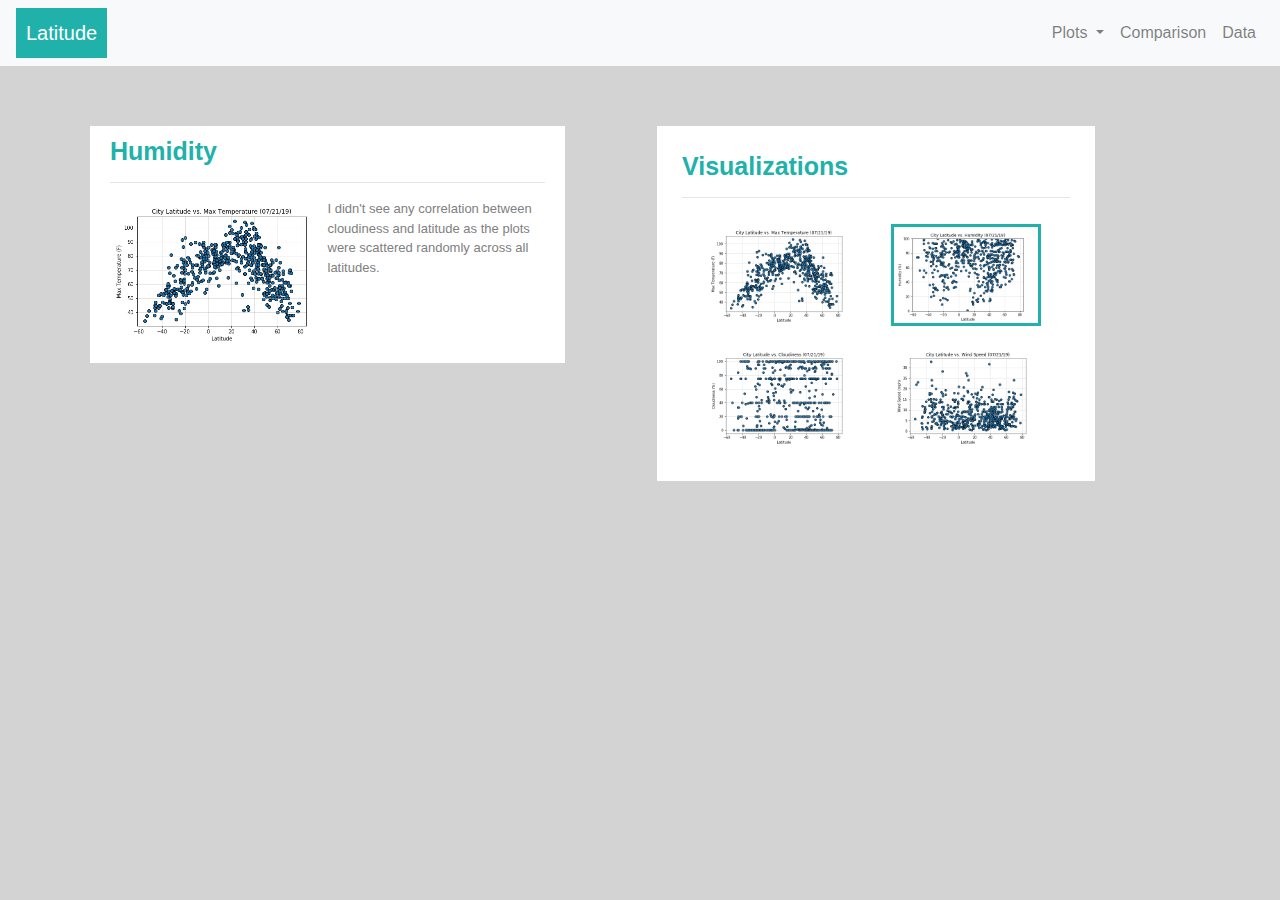
==== humidity.html @ c0c6249d "first commit" ====
<!DOCTYPE html>
<html lang="en">
<head>
    <meta charset="UTF-8">
    <meta name="viewport" content="width=device-width, initial-scale=1.0">
    <meta http-equiv="X-UA-Compatible" content="ie=edge">
    <title>Document</title>
    <script src="https://code.jquery.com/jquery-3.3.1.slim.min.js" integrity="sha384-q8i/X+965DzO0rT7abK41JStQIAqVgRVzpbzo5smXKp4YfRvH+8abtTE1Pi6jizo" crossorigin="anonymous"></script>
    <script src="https://cdnjs.cloudflare.com/ajax/libs/popper.js/1.14.7/umd/popper.min.js" integrity="sha384-UO2eT0CpHqdSJQ6hJty5KVphtPhzWj9WO1clHTMGa3JDZwrnQq4sF86dIHNDz0W1" crossorigin="anonymous"></script>
    <script src="https://stackpath.bootstrapcdn.com/bootstrap/4.3.1/js/bootstrap.min.js" integrity="sha384-JjSmVgyd0p3pXB1rRibZUAYoIIy6OrQ6VrjIEaFf/nJGzIxFDsf4x0xIM+B07jRM" crossorigin="anonymous"></script>
    <link rel="stylesheet" href="https://stackpath.bootstrapcdn.com/bootstrap/4.3.1/css/bootstrap.min.css" integrity="sha384-ggOyR0iXCbMQv3Xipma34MD+dH/1fQ784/j6cY/iJTQUOhcWr7x9JvoRxT2MZw1T" crossorigin="anonymous">
    <link rel="stylesheet" href="style.css">
</head>

<body>
    <!--Navigation Bar-->
    <nav class="navbar navbar-expand-lg navbar-light bg-light">
        <a class="navbar-brand" id="white" target="_blank" href="index.html">Latitude</a>
        <button class="navbar-toggler" type="button" data-toggle="collapse" data-target="#navbarNavDropdown" aria-controls="navbarNavDropdown" aria-expanded="false" aria-label="Toggle navigation">
                <span class="navbar-toggler-icon"></span>
        </button>
        <div class="collapse navbar-collapse" id="navbarNavDropdown">
            <ul class="navbar-nav ml-auto">
                <li class="nav-item">
                <li class="nav-item dropdown">
                    <a class="nav-link dropdown-toggle" href="#" id="navbarDropdownMenuLink" data-toggle="dropdown" aria-haspopup="true" aria-expanded="false">
                        Plots
                    </a>
                <div class="dropdown-menu" aria-labelledby="navbarDropdownMenuLink">
                  <a class="dropdown-item" href="max_temperature.html">Max Temperature</a>
                  <a class="dropdown-item" href="humidity.html">Humidity</a>
                  <a class="dropdown-item" href="cloudiness.html">Cloudiness</a>
                  <a class="dropdown-item" href="wind_speed.html">Wind Speed</a>
                </div>
               </li>
                <li class="nav-item">
                    <a class="nav-link" target="_blank" href="comparison.html#">Comparison</a>
                </li>
                <li class="nav-item">
                 <a class="nav-link" target="_blank" href="data.html">Data</a>
                </li>
                 </li>
             </ul>
            
        </div>
      </nav>

    <!--Dashboard Section-->

    <div class="container fluid">
        <div class="row">

    <!--Left Side section-->
                <div class="col-md-6">
                    <div class="box2">
                        <h2 class="title1">Humidity</h2>
                        <hr>
                        <article>
                        <a target="_blank" href="Images/LatvsTemperature.png">
                        <img src="Images/LatvsTemperature.png" class="graph float-left" alt="Max Temperature Graph" width="400"/>
                        </a>
                        </article>
                        <p>I didn't see any correlation between cloudiness and latitude as the plots were scattered randomly across all latitudes.</p>
                            
                    </div>
                </div>
            <!--Right Side section-->
                <div class="col-md-6">
                    <div class="box1">
                        <h2 class="title2">Visualizations</h2>
                        <hr>
                        <div class="container">
                                <div class="row" style="padding:10px">
                                  <div class="col-md-6">
                                    <a target="_blank" href="Images/LatvsTemperature">
                                      <img src="Images/LatvsTemperature.png" class="content-image-small" alt="Max Temperature">
                                    </a>
                                   </div>
                                  <div class="col-md-6">
                                    <a target="_blank" href="Images/LatvsHumidity.png">
                                      <img src="Images/LatvsHumidity.png" class="content-image-small" alt="Humidity Graph" id="fig1">
                                    </a>
                                  </div>
                                </div>
                    
                                <div class="row" style="padding:10px">
                                  <div class="col-md-6">
                                    <a target="_blank" href="Images/LatvsCloudiness.png">
                                      <img src="Images/LatvsCloudiness.png" class="content-image-small" alt="Cloudiness Graph">
                                    </a>
                                  </div>
                                  <div class="col-md-6">
                                    <a target="_blank" href="Images/LatvsWindSpeed.png">
                                      <img src="Images/LatvsWindSpeed.png" class="content-image-small" alt="Wind Speed Graph">
                                    </a>
                                  </div>
                                </div>
                        </div>
                    </div>
                </div>
    </div>
  
</body>

</html>
---- style.css ----
.navbar{
    background:white;
}

.navbar-brand{
    padding:10px;
    background:lightseagreen;
    color:white;
  }
#white{
    color:white;
}

body{
    background:lightgray;
}

.box{
    margin:60px 60px 60px 5px;
    background:white;
    padding:10px 20px 25px;
}
.box2{
    margin:60px 60px 60px 5px;
    background:white;
    padding:10px 20px 70px;
}
.box1{
    margin: 60px 100px 60px 2px;
    background:white;
    padding:25px;
}

.graph{
    width:50%;
    height:50%;
}

.title1{
    font-size:25px;
    color:lightseagreen;
    font-weight: bold;
}

.title2{
    font-size:25px;
    color:lightseagreen;
    font-weight: bold;
}

.title3{
    font-size:25px;
    color:lightseagreen;
    font-weight:bold;
}

p{
    font-size:13px;
    color:gray;
}
.black{
    color:black;
}

.content-image {
    max-width: 400px;
   }
   .content-image-small {
    max-width: 150px;
   }
.graph_head{
    font-size:15px;
    color:lightseagreen;
    text-align:center;
    font-weight:bold;
    margin-bottom:0px;
}
  #fig1{border: 3px solid lightseagreen;}
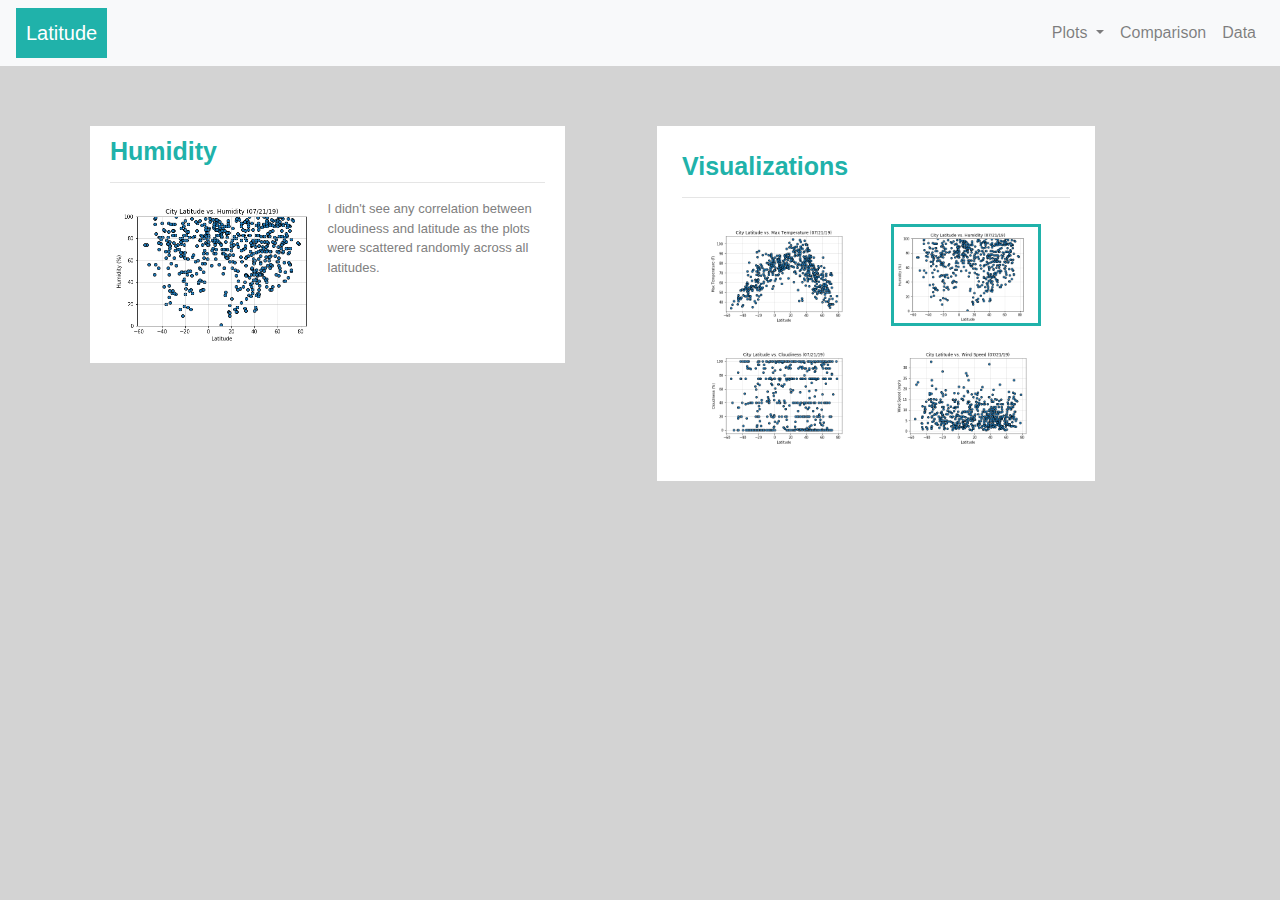
==== commit b325220d: "updated plots" ====
--- a/humidity.html
+++ b/humidity.html
@@ -56,8 +56,8 @@
                         <h2 class="title1">Humidity</h2>
                         <hr>
                         <article>
-                        <a target="_blank" href="Images/LatvsTemperature.png">
-                        <img src="Images/LatvsTemperature.png" class="graph float-left" alt="Max Temperature Graph" width="400"/>
+                        <a target="_blank" href="Images/LatvsHumidity.png">
+                        <img src="Images/LatvsHumidity.png" class="graph float-left" alt="Max Temperature Graph" width="400"/>
                         </a>
                         </article>
                         <p>I didn't see any correlation between cloudiness and latitude as the plots were scattered randomly across all latitudes.</p>
